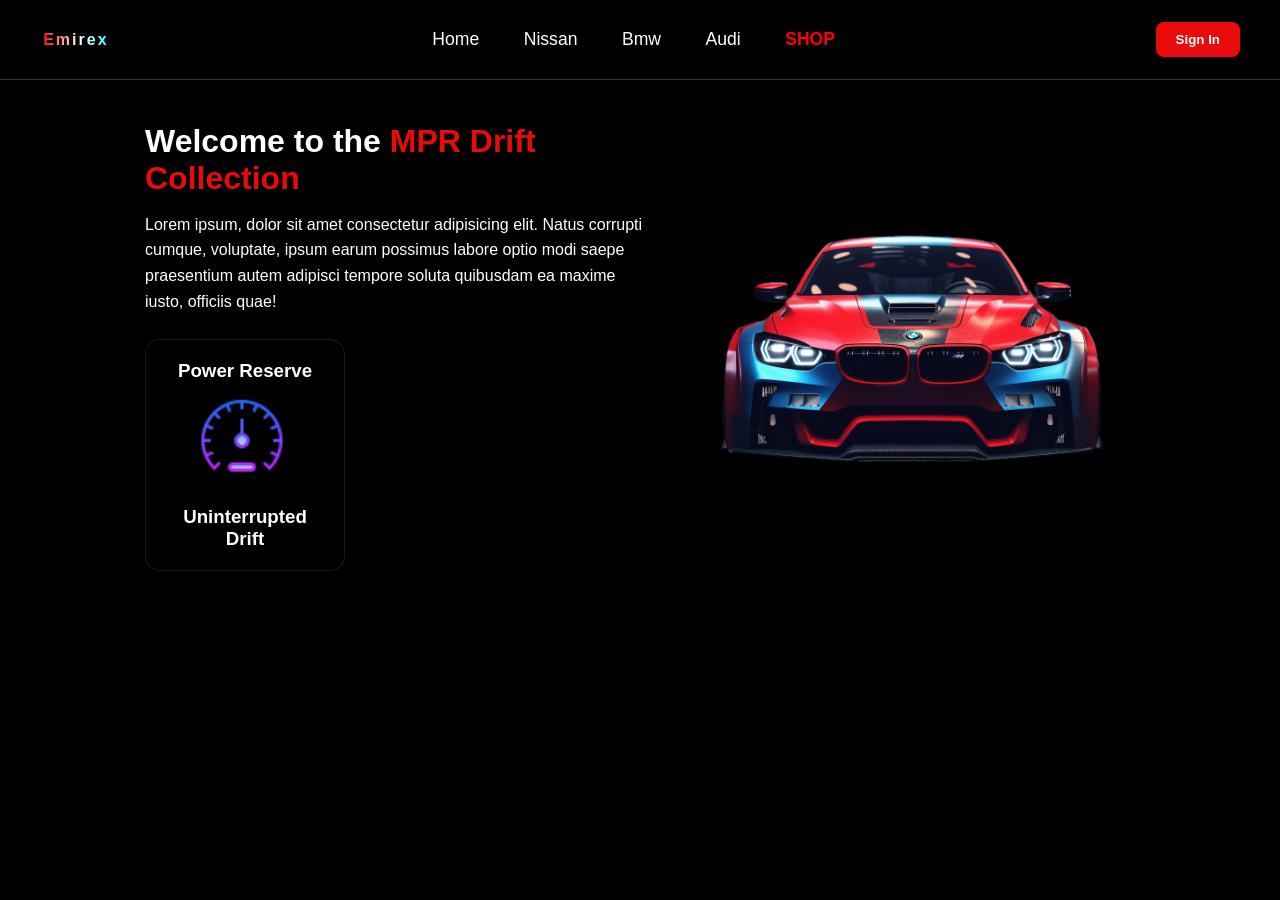
==== index.html @ c9ade94e "Add files via upload" ====
<!DOCTYPE html>
<html lang="en">
<head>
  <meta charset="UTF-8">
  <meta name="viewport" content="width=device-width, initial-scale=1.0">
  <title>mprDriftz</title>
  <link rel="stylesheet" href="style.css">
  <style>
    /* GENERAL RESET */
    * {
      margin: 0;
      padding: 0;
      box-sizing: border-box;
      font-family: Arial, Helvetica, sans-serif;
    }

    body {
     background-color: black;
      min-height: 100vh;
      color: white;
      overflow-x: hidden;
      display: flex;
      flex-direction: column;
    }

    
  </style>
</head>
<body>
  <header>
    <h1 class="rex">Emirex</h1>
    <nav>
      <a href="index.html">Home</a>
      <a href="nissan.html">Nissan</a>
      <a href="bmw.html">Bmw</a>
      <a href="audi.html">Audi</a>
      <a href="shop.html"><b style="color: red;">SHOP</b></a>
    </nav>
    <a href="form.html"><button class="button">Sign In</button></a>
  </header>

  <div class="main">
    <div class="text">
      <h1>Welcome to the <span>MPR Drift Collection</span></h1>
      <b>Lorem ipsum, dolor sit amet consectetur adipisicing elit. Natus corrupti 
      cumque, voluptate, ipsum earum possimus labore optio modi saepe 
      praesentium autem adipisci tempore soluta quibusdam ea maxime iusto, 
      officiis quae!</b>

      <div class="speed">
        <h3>Power Reserve</h3>
        <img src="speed.png" alt="Speedometer">
        <h3>Uninterrupted <br> Drift</h3>
      </div>
    </div>

    <div class="image">
      <img src="bmww1.png" alt="BMW Drift Car">
    </div>
  </div>
</body>
</html>
---- style.css ----
/* HEADER */
    header {
      display: flex;
      justify-content: space-between;
      align-items: center;
      padding: 0 40px;
      height: 80px;
      position: sticky;
      top: 0;
      border-bottom: 1px solid rgba(255, 255, 255, 0.2);
      background: rgba(0, 0, 0, 0.6);
      backdrop-filter: blur(15px);
      animation: headerFade 0.8s ease forwards;
      z-index: 10;
    }
.rex{
 font-size:var(--text-size);
      font-weight:800;
      line-height:1;
      /* Create the gradient that will "slide" */
      background: linear-gradient(
        90deg,
        #ffffff 0%,
        #ffd15c 18%,
        #ff6b6b 36%,
        #7ee7ff 55%,
        #b39cff 74%,
        #ffffff 100%
      );
      /* Enlarge background so sliding is visible */
       font-size:var(--text-size);
      font-weight:800;
      line-height:1;
      /* Create the gradient that will "slide" */
      background: linear-gradient(
        90deg,
         red 0%,
         white 18%,
        cyan 36%,
        red 55%,
        cyan 74%,
        purple 100%
      );
      /* Enlarge background so sliding is visible */
      background-size: 300% 100%;
      background-clip: text;
      color: transparent;
      /* Smooth animation */
      animation: rexx 3s linear infinite;
      display:inline-block;
      padding:0.1em 0.2em;
    }

 @keyframes rexx{
      0%   { background-position: 0% 50%; }
      50%  { background-position: 100% 50%; }
      100% { background-position: 0% 50%; }
    }

    @keyframes headerFade {
      from {
        opacity: 0;
        transform: translateY(-30px);
      }
      to {
        opacity: 1;
        transform: translateY(0);
      }
    }

    header h1 {
      font-size: 1.8rem;
      letter-spacing: 2px;
      font-weight: bold;
    }

    nav a {
      text-decoration: none;
      color: white;
      font-size: 1.1rem;
      margin: 0 20px;
      transition: color 0.3s ease;
    }

    nav a:hover {
      color: rgb(233, 11, 11);
    }

    .button {
      padding: 10px 20px;
      background: rgb(233, 11, 11);
      border: none;
      border-radius: 8px;
      cursor: pointer;
      font-weight: bold;
      color: white;
      transition: background 0.3s ease, transform 0.2s ease;
    }

    .button:hover {
      background: rgb(200, 10, 10);
      transform: scale(1.05);
    }

    /* MAIN CONTENT */
    .main {
      display: flex;
      flex-wrap: wrap;
      align-items: center;
      justify-content: center;
      gap: 40px;
      padding: 40px;
      animation: mainFade 1s ease forwards;
    }

    @keyframes mainFade {
      from {
        opacity: 0;
        transform: translateY(40px);
      }
      to {
        opacity: 1;
        transform: translateY(0);
      }
    }

    .text {
      max-width: 500px;
      animation: textFade 1s ease forwards;
    }

    @keyframes textFade {
      from {
        opacity: 0;
        transform: translateX(-30px);
      }
      to {
        opacity: 1;
        transform: translateX(0);
      }
    }

    .text h1 {
      font-size: 2rem;
      margin-bottom: 15px;
    }

    .text h1 span {
      color: rgb(233, 11, 11);
    }

    .text b {
      font-weight: 400;
      line-height: 1.6;
      font-size: 1rem;
    }

    /* SPEED CARD */
    .speed {
      margin-top: 25px;
      width: 200px;
      padding: 20px;
      border-radius: 15px;
      text-align: center;
      background: rgba(0, 0, 0, 0.5);
      backdrop-filter: blur(10px);
      border: 1px solid rgba(255, 255, 255, 0.1);
      animation: speedCard 1.2s ease forwards;
    }

    @keyframes speedCard {
      from {
        opacity: 0;
        transform: translateY(40px);
      }
      to {
        opacity: 1;
        transform: translateY(0);
      }
    }

    .speed img {
      width: 100px;
      margin: 10px 0;
    }

    /* IMAGE */
    .image img {
      max-width: 450px;
      width: 100%;
      height: auto;
      border-radius: 15px;
      animation: imageFade 2s ease forwards;
    }

    @keyframes imageFade {
      from {
        opacity: 0;
      }
      to {
        opacity: 1;
      }
    }

    /* RESPONSIVE DESIGN */
    @media (max-width: 768px) {
      header {
        flex-direction: column;
        height: auto;
        padding: 15px;
        width: 100vw;
      }
      nav {
        margin-top: 10px;
      }
      .main {
        flex-direction: column;
        padding: 20px;
        text-align: center;
      }
      .text {
        padding: 0 10px;
      }
      .image img {
        max-width: 300px;
      }
    }
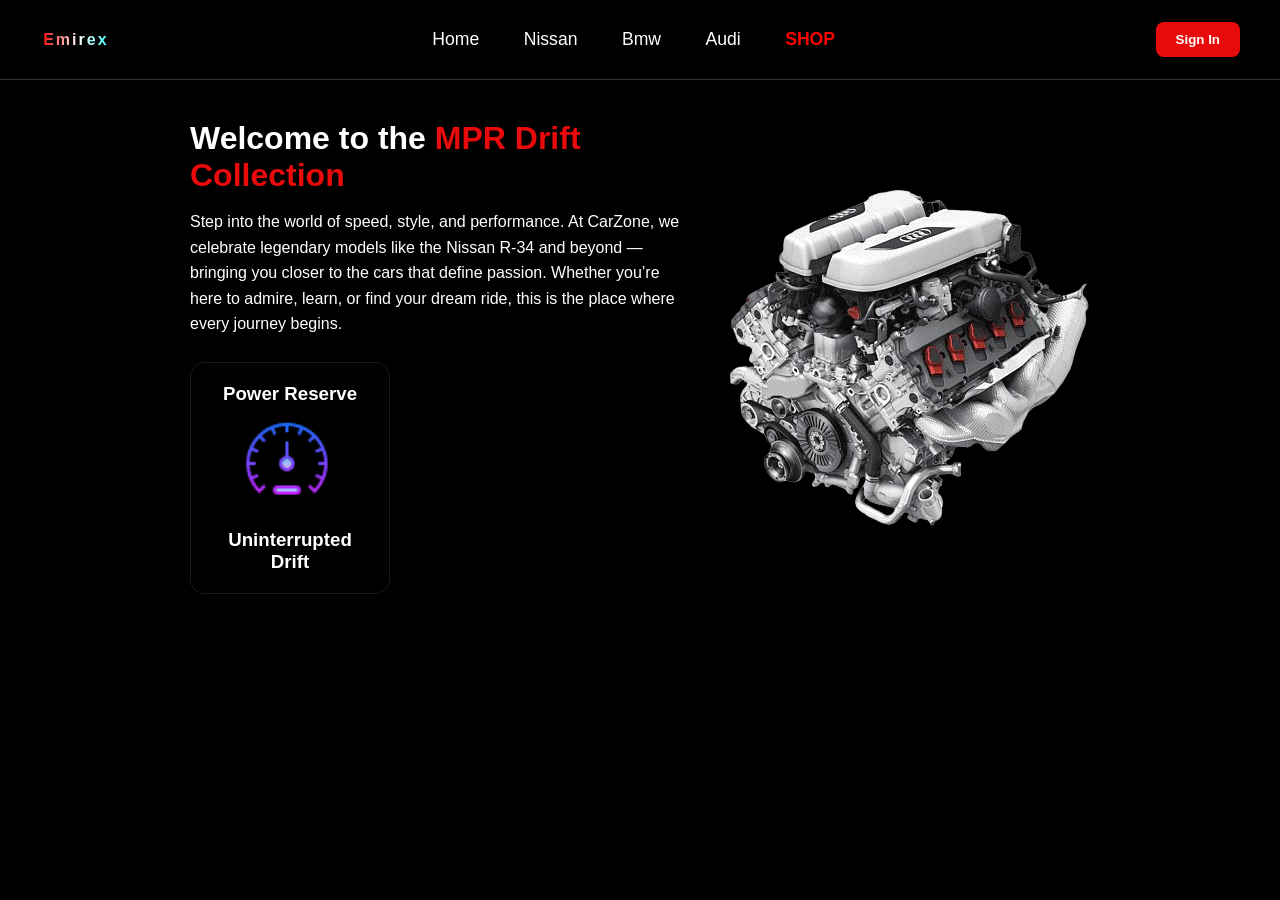
==== commit a2dbee49: "Add files via upload" ====
--- a/index.html
+++ b/index.html
@@ -38,14 +38,17 @@
     </nav>
     <a href="form.html"><button class="button">Sign In</button></a>
   </header>
-
+  <audio autoplay loop hidden>
+    <source src="rev.mp3" type="audio/mpeg">
+    Your browser does not support the audio element.
+  </audio>
   <div class="main">
     <div class="text">
       <h1>Welcome to the <span>MPR Drift Collection</span></h1>
-      <b>Lorem ipsum, dolor sit amet consectetur adipisicing elit. Natus corrupti 
-      cumque, voluptate, ipsum earum possimus labore optio modi saepe 
-      praesentium autem adipisci tempore soluta quibusdam ea maxime iusto, 
-      officiis quae!</b>
+      <b>Step into the world of speed, style, and performance. At CarZone,
+         we celebrate legendary models like the Nissan R-34 and beyond — bringing you
+          closer to the cars that define passion. Whether you’re here to admire, learn,
+           or find your dream ride, this is the place where every journey begins.</b>
 
       <div class="speed">
         <h3>Power Reserve</h3>
@@ -55,7 +58,7 @@
     </div>
 
     <div class="image">
-      <img src="bmww1.png" alt="BMW Drift Car">
+      <img src="audie.png" alt="engine">
     </div>
   </div>
 </body>
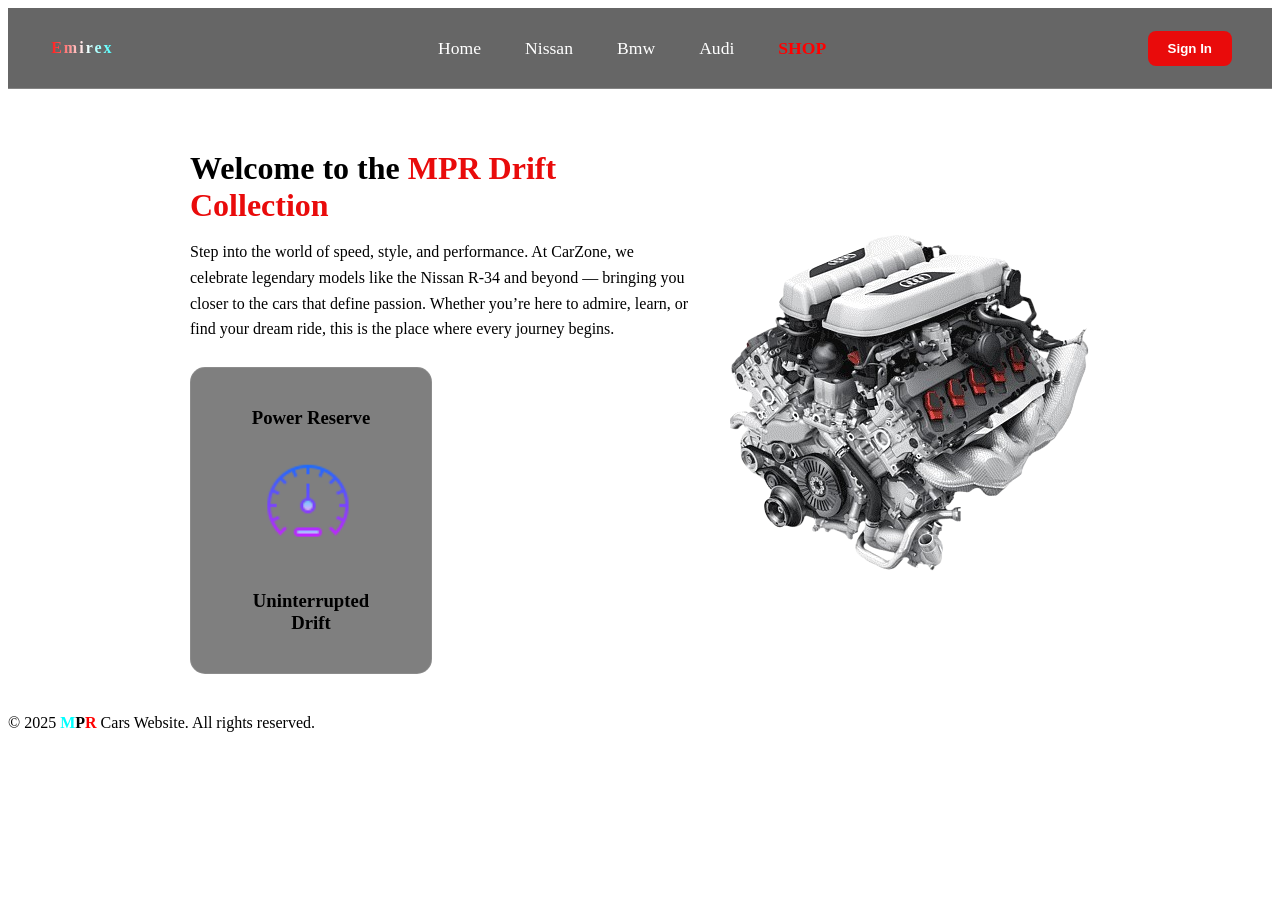
==== commit 4858e1c4: "Add files via upload" ====
--- a/index.html
+++ b/index.html
@@ -5,26 +5,8 @@
   <meta name="viewport" content="width=device-width, initial-scale=1.0">
   <title>mprDriftz</title>
   <link rel="stylesheet" href="style.css">
-  <style>
-    /* GENERAL RESET */
-    * {
-      margin: 0;
-      padding: 0;
-      box-sizing: border-box;
-      font-family: Arial, Helvetica, sans-serif;
-    }
-
-    body {
-     background-color: black;
-      min-height: 100vh;
-      color: white;
-      overflow-x: hidden;
-      display: flex;
-      flex-direction: column;
-    }
-
-    
-  </style>
+<link rel="stylesheet" href="index.css">
+<link rel="shortcut icon" href="logo.svg" type="image/x-icon">
 </head>
 <body>
   <header>
@@ -61,5 +43,8 @@
       <img src="audie.png" alt="engine">
     </div>
   </div>
+   <footer>
+    &copy; 2025 <b style="color: aqua;">M</b><b>P</b><b style="color: red;">R</b> Cars Website. All rights reserved.
+  </footer>
 </body>
 </html>
